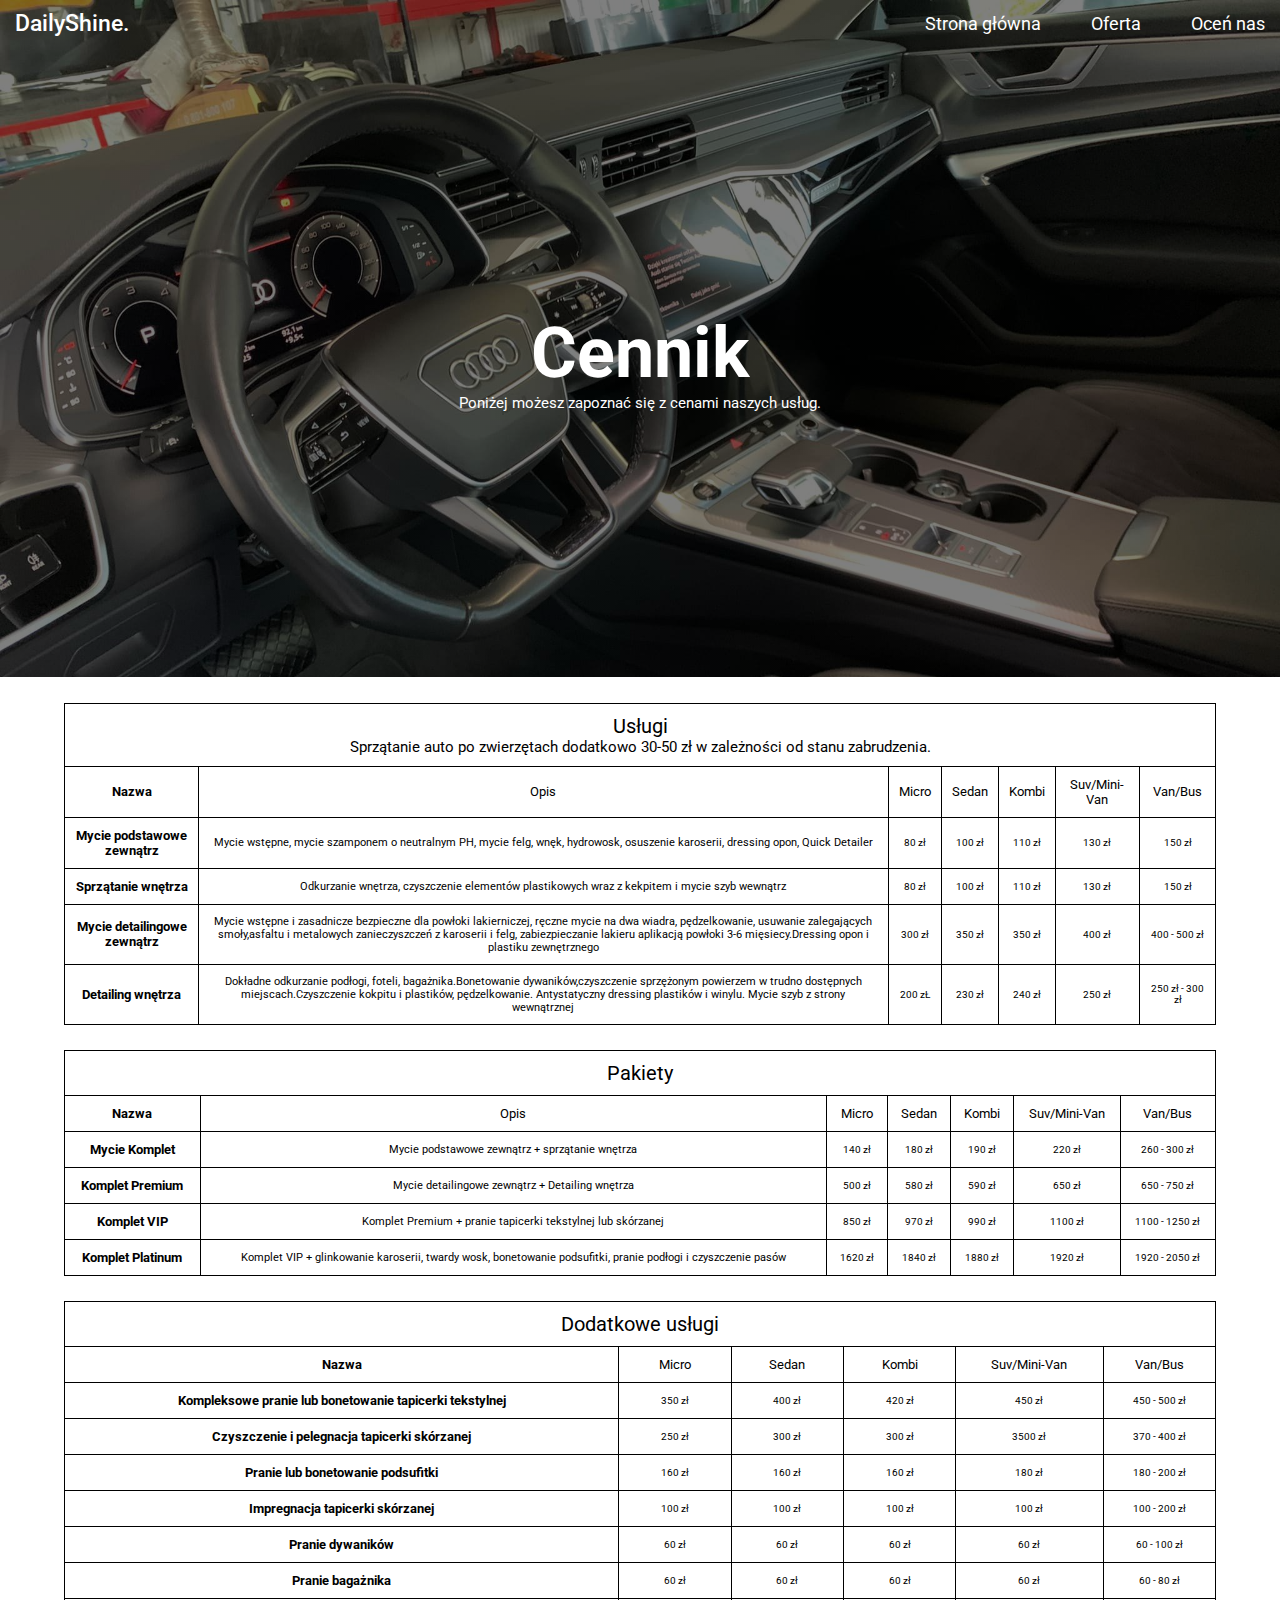
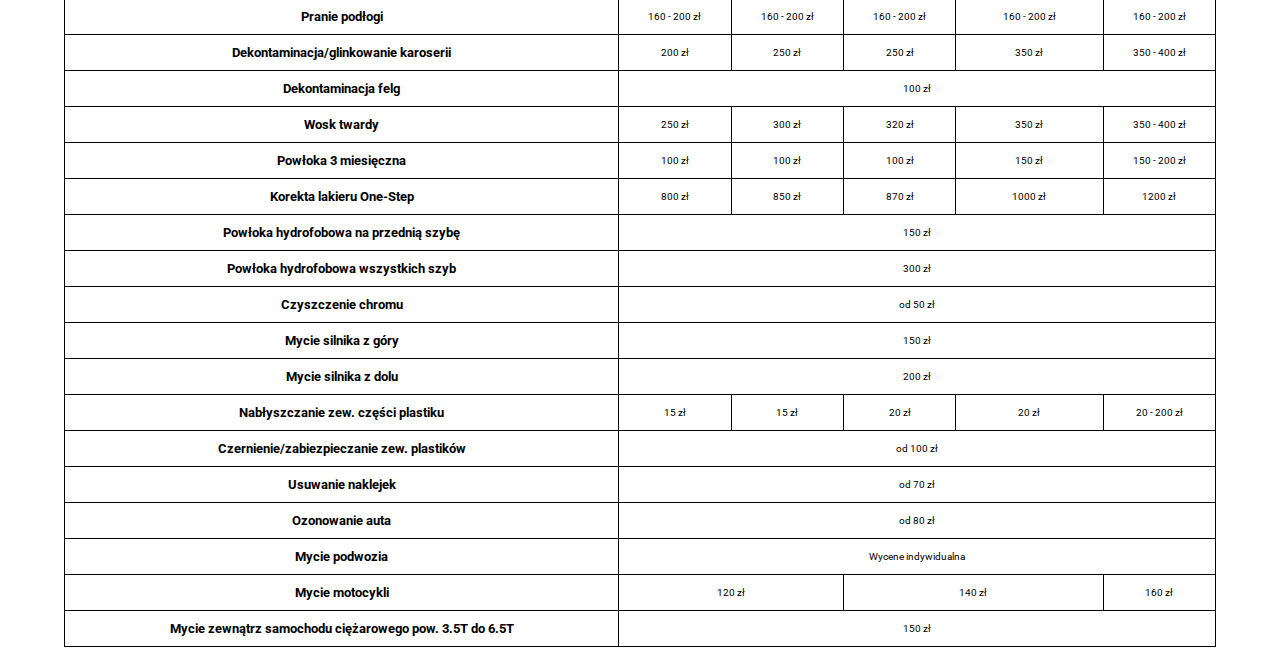
==== Prices.html @ 26404e6e "Add files via upload" ====
<!DOCTYPE html>
<html lang="pl">
<head>
    <meta charset="UTF-8">
    <meta name="viewport" content="width=device-width, initial-scale=1.0">
    <link rel="shortcut icon" href="./Images/logo.png" type="image/x-icon">
    <link rel="stylesheet" href="./Prices.css">
    <title>Cennik - DailyShine</title>
</head>
<body>
    <div class="image">
        <header class="header">
            <nav class="navbar">
                <a href="#" class="nav-logo">DailyShine.</a>
                <ul class="nav-menu">
                    <li class="nav-item">
                        <a href="./index.html" class="nav-link">Strona główna</a>
                    </li>
                    <li class="nav-item">
                        <a href="./Services.html" class="nav-link">Oferta</a>
                    </li>
                    <li class="nav-item">
                        <a href="https://g.page/r/CUC7AxOVORLNEB0/review" class="nav-link">Oceń nas</a>
                    </li>
                </ul>
                <div class="hamburger">
                    <span class="bar"></span>
                    <span class="bar"></span>
                    <span class="bar"></span>
                </div>
            </nav>
        </header>
        <section class="sectionOne">
            <div>
                <h1>Cennik</h1>
                <p style="text-align: center;">Poniżej możesz zapoznać się z cenami naszych usług.</p>
            </div>
        </section>
    </div>
    <section class="sectionTwo">
        <div class="table-container" style="padding-bottom: 25px;">
            <table>
                <tr>
                    <td class="large" colspan="7">Usługi<p style="font-size: 15px; text-align: center;">Sprzątanie auto po zwierzętach dodatkowo 30-50 zł w zależności od stanu zabrudzenia.</p></td>
                    
                </tr>
                <tr>
                    <td><span style="font-size: 13px; font-weight: 700;">Nazwa</span></td>
                    <td><span style="font-size: 13px">Opis</span></td>
                    <td><span style="font-size: 13px">Micro</span></td>
                    <td><span style="font-size: 13px">Sedan</span></td>
                    <td><span style="font-size: 13px">Kombi</span></td>
                    <td><span style="font-size: 13px">Suv/Mini-Van</span></td>
                    <td><span style="font-size: 13px">Van/Bus</span></td>
                </tr>
                <tr>
                    <td><span style="font-size: 13px;font-weight: 700;">Mycie podstawowe zewnątrz</span></td>
                    <td style="font-size: 11px;">Mycie wstępne, mycie szamponem o neutralnym PH, mycie felg, wnęk, hydrowosk, osuszenie karoserii, dressing opon, Quick Detailer</td>
                    <td>80 zł</td>
                    <td>100 zł</td>
                    <td>110 zł</td>
                    <td>130 zł</td>
                    <td>150 zł</td>
                </tr>
                <tr>
                    <td><span style="font-size: 13px;font-weight: 700;">Sprzątanie wnętrza</span></td>
                    <td style="font-size: 11px;">Odkurzanie wnętrza, czyszczenie elementów plastikowych wraz z kekpitem i mycie szyb wewnątrz</td>
                    <td>80 zł</td>
                    <td>100 zł</td>
                    <td>110 zł</td>
                    <td>130 zł</td>
                    <td>150 zł</td>
                </tr>
                <tr>
                    <td><span style="font-size: 13px;font-weight: 700;">Mycie detailingowe zewnątrz</span></td>
                    <td style="font-size: 11px;">Mycie wstępne i zasadnicze bezpieczne dla powłoki lakierniczej, ręczne mycie na dwa wiadra, pędzelkowanie, usuwanie zalegających smoły,asfaltu i metalowych zanieczyszczeń z  karoserii i felg, zabiezpieczanie lakieru aplikacją powłoki 3-6 mięsiecy.Dressing opon i plastiku zewnętrznego</td>
                    <td>300 zł</td>
                    <td>350 zł</td>
                    <td>350 zł</td>
                    <td>400 zł</td>
                    <td>400 - 500 zł</td>
                </tr>
                <tr>
                    <td><span style="font-size: 13px;font-weight: 700;">Detailing wnętrza</span></td>
                    <td style="font-size: 11px;">
                        Dokładne odkurzanie podłogi, foteli, bagażnika.Bonetowanie dywaników,czyszczenie sprzężonym powierzem w trudno dostępnych miejscach.Czyszczenie kokpitu i plastików, 
                        pędzelkowanie. Antystatyczny dressing plastików i winylu. Mycie szyb z strony wewnątrznej 
                    </td>
                    <td>200 zŁ</td>
                    <td>230 zł</td>
                    <td>240 zł</td>
                    <td>250 zł</td>
                    <td>250 zł - 300 zł</td>
                </tr>
            </table>
        </div>
        <div class="table-container" style="padding-bottom: 25px;">
            <table>
                <tr>
                    <td class="large" colspan="7">Pakiety</td>
                </tr>
                <tr>
                    <td><span style="font-size: 13px;font-weight: 700;">Nazwa</span></td>
                    <td><span style="font-size: 13px">Opis</span></td>
                    <td><span style="font-size: 13px">Micro</span></td>
                    <td><span style="font-size: 13px">Sedan</span></td>
                    <td><span style="font-size: 13px">Kombi</span></td>
                    <td><span style="font-size: 13px">Suv/Mini-Van</span></td>
                    <td><span style="font-size: 13px">Van/Bus</span></td>
                </tr>
                <tr>
                    <td <span style="font-size: 13px;font-weight: 700;">Mycie Komplet</span></td>
                    <td style="font-size: 11px;">Mycie podstawowe zewnątrz + sprzątanie wnętrza</td>
                    <td>140 zł</td>
                    <td>180 zł</td>
                    <td>190 zł</td>
                    <td>220 zł</td>
                    <td>260 - 300 zł</td>
                </tr>
                <tr>
                    <td><span style="font-size: 13px;font-weight: 700;">Komplet Premium</span></td>
                    <td style="font-size: 11px;">Mycie detailingowe zewnątrz + Detailing wnętrza</td>
                    <td>500 zł</td>
                    <td>580 zł</td>
                    <td>590 zł</td>
                    <td>650 zł</td>
                    <td>650 - 750 zł</td>
                </tr>
                <tr>
                    <td><span style="font-size: 13px;font-weight: 700;">Komplet VIP</span></td>
                    <td style="font-size: 11px;">Komplet Premium + pranie tapicerki tekstylnej lub skórzanej</td>
                    <td>850 zł</td>
                    <td>970 zł</td>
                    <td>990 zł</td>
                    <td>1100 zł</td>
                    <td>1100 - 1250 zł</td>
                </tr>
                <tr>
                    <td><span style="font-size: 13px;font-weight: 700;">Komplet Platinum</span></td>
                    <td style="font-size: 11px;">Komplet VIP + glinkowanie karoserii, twardy wosk, bonetowanie podsufitki, pranie podłogi i czyszczenie pasów </td>
                    <td>1620 zł</td>
                    <td>1840 zł</td>
                    <td>1880 zł</td>
                    <td>1920 zł</td>
                    <td>1920 - 2050 zł</td>
                </tr>
            </table>
        </div>
        <div class="table-container" style="padding-bottom: 25px;">
            <table>
                <tr>
                    <td class="large" colspan="6">Dodatkowe usługi</td>
                </tr>
                <tr>
                    <td><span style="font-size: 13px;font-weight: 700;">Nazwa</span></td>
                    <td><span style="font-size: 13px">Micro</span></td>
                    <td><span style="font-size: 13px">Sedan</span></td>
                    <td><span style="font-size: 13px">Kombi</span></td>
                    <td><span style="font-size: 13px">Suv/Mini-Van</span></td>
                    <td><span style="font-size: 13px">Van/Bus</span></td>
                </tr>
                <tr>
                    <td><span style="font-size: 13px;font-weight: 700;">Kompleksowe pranie lub bonetowanie tapicerki tekstylnej</span></td>
                    <td>350 zł</td>
                    <td>400 zł</td>
                    <td>420 zł</td>
                    <td>450 zł</td>
                    <td>450 - 500 zł</td>
                </tr>
                <tr>
                    <td><span style="font-size: 13px;font-weight: 700;">Czyszczenie i pelegnacja tapicerki skórzanej</span></td>
                    <td>250 zł</td>
                    <td>300 zł</td>
                    <td>300 zł</td>
                    <td>3500 zł</td>
                    <td>370 - 400 zł</td>
                </tr>
                <tr>
                    <td><span style="font-size: 13px;font-weight: 700;">Pranie lub bonetowanie podsufitki</span></td>
                    <td>160 zł</td>
                    <td>160 zł</td>
                    <td>160 zł</td>
                    <td>180 zł</td>
                    <td>180 - 200 zł</td>
                </tr>
                <tr>
                    <td><span style="font-size: 13px;font-weight: 700;">Impregnacja tapicerki skórzanej</span></td>
                    <td>100 zł</td>
                    <td>100 zł</td>
                    <td>100 zł</td>
                    <td>100 zł</td>
                    <td>100 - 200 zł</td>
                </tr>
                <tr>
                    <td><span style="font-size: 13px;font-weight: 700;">Pranie dywaników</span></td>
                    <td>60 zł</td>
                    <td>60 zł</td>
                    <td>60 zł</td>
                    <td>60 zł</td>
                    <td>60 - 100 zł</td>
                </tr>
                <tr>
                    <td><span style="font-size: 13px;font-weight: 700;">Pranie bagażnika</span></td>
                    <td>60 zł</td>
                    <td>60 zł</td>
                    <td>60 zł</td>
                    <td>60 zł</td>
                    <td>60 - 80 zł</td>
                </tr>
                <tr>
                    <td><span style="font-size: 13px;font-weight: 700;">Pranie podłogi</span></td>
                    <td>160 - 200 zł</td>
                    <td>160 - 200 zł</td>
                    <td>160 - 200 zł</td>
                    <td>160 - 200 zł</td>
                    <td>160 - 200 zł</td>
                </tr>
                <tr>
                    <td><span style="font-size: 13px;font-weight: 700;">Dekontaminacja/glinkowanie karoserii</span></td>
                    <td>200 zł</td>
                    <td>250 zł</td>
                    <td>250 zł</td>
                    <td>350 zł</td>
                    <td>350 - 400 zł</td>
                </tr>
                <tr>
                    <td><span style="font-size: 13px;font-weight: 700;">Dekontaminacja felg</span></td>
                    <td colspan="5">100 zł</td>
                </tr>
                <tr>
                    <td><span style="font-size: 13px;font-weight: 700;">Wosk twardy</span></td>
                    <td>250 zł</td>
                    <td>300 zł</td>
                    <td>320 zł</td>
                    <td>350 zł</td>
                    <td>350 - 400 zł</td>
                </tr>
                <tr>
                    <td><span style="font-size: 13px;font-weight: 700;">Powłoka 3 miesięczna</span></td>
                    <td>100 zł</td>
                    <td>100 zł</td>
                    <td>100 zł</td>
                    <td>150 zł</td>
                    <td>150 - 200 zł</td>
                </tr>
                <tr>
                    <td><span style="font-size: 13px;font-weight: 700;">Korekta lakieru One-Step</span></td>
                    <td>800 zł</td>
                    <td>850 zł</td>
                    <td>870 zł</td>
                    <td>1000 zł</td>
                    <td>1200 zł</td>
                </tr>
                <tr>
                    <td><span style="font-size: 13px;font-weight: 700;">Powłoka hydrofobowa na przednią szybę</span></td>
                    <td colspan="5">150 zł</td>
                </tr>
                <tr>
                    <td><span style="font-size: 13px;font-weight: 700;">Powłoka hydrofobowa wszystkich szyb</span></td>
                    <td colspan="5">300 zł</td>
                </tr>
                <tr>
                    <td><span style="font-size: 13px;font-weight: 700;">Czyszczenie chromu</span></td>
                    <td colspan="5"> od 50 zł</td>
                </tr>
                <tr>
                    <td><span style="font-size: 13px;font-weight: 700;">Mycie silnika z góry</span></td>
                    <td colspan="5">150 zł</td>
                </tr>
                <tr>
                    <td><span style="font-size: 13px;font-weight: 700;">Mycie silnika z dolu</span></td>
                    <td colspan="5">200 zł</td>
                </tr>
                <tr>
                    <td><span style="font-size: 13px;font-weight: 700;">Nabłyszczanie zew. części plastiku</span></td>
                    <td>15 zł</td>
                    <td>15 zł</td>
                    <td>20 zł</td>
                    <td>20 zł</td>
                    <td>20 - 200 zł</td>
                </tr>
                <tr>
                    <td><span style="font-size: 13px;font-weight: 700;">Czernienie/zabiezpieczanie zew. plastików</span></td>
                    <td colspan="5">od 100 zł</td>
                </tr>
                <tr>
                    <td><span style="font-size: 13px;font-weight: 700;">Usuwanie naklejek</span></td>
                    <td colspan="5">od 70 zł</td>
                </tr>
                <tr>
                    <td><span style="font-size: 13px;font-weight: 700;">Ozonowanie auta</span></td>
                    <td colspan="5">od 80 zł</td>
                </tr>
                <tr>
                    <td><span style="font-size: 13px;font-weight: 700;">Mycie podwozia</span></td>
                    <td colspan="5">Wycene indywidualna</td>
                </tr>
                <tr>
                    <td><span style="font-size: 13px;font-weight: 700;">Mycie motocykli</span></td>
                    <td colspan="2">120 zł</td>
                    <td colspan="2">140 zł</td>
                    <td>160 zł</td>
                </tr>
                <tr>
                    <td><span style="font-size: 13px;font-weight: 700;">Mycie zewnątrz samochodu ciężarowego pow. 3.5T do 6.5T</span></td>
                    <td colspan="5">150 zł</td>
                </tr>
            </table>
        </div>
    </section>
    <!-- JavaScript -->
    <script src="./Prices.js"></script>
</body>
</html>
---- Prices.css ----
@import url('https://fonts.googleapis.com/css2?family=Roboto:ital,wght@0,500;1,400&display=swap');

* {
    margin: 0;
    padding: 0;
    box-sizing: border-box;
}

html {
    font-size: 62.5%;
    font-family: 'Roboto', sans-serif;
}
@media only screen and (max-width: 750px) {
    li {
        list-style: none;
    }
    
    a {
        text-decoration: none;
    }
    
    .header{
        border-bottom: 1px solid #E2E8F0;
    }
    
    .navbar {
        display: flex;
        justify-content: space-between;
        align-items: center;
        padding: 1rem 1.5rem;
    }
    .hamburger {
        display: none;
    }
    
    .bar {
        display: block;
        width: 25px;
        height: 3px;
        margin: 5px auto;
        -webkit-transition: all 0.3s ease-in-out;
        transition: all 0.3s ease-in-out;
        background-color: #101010;
    }
    
    .nav-menu {
        display: flex;
        justify-content: space-between;
        align-items: center;
    }
    
    .nav-item {
        margin-left: 5rem;
    }
    
    .nav-link{
        font-size: 1.6rem;
        font-weight: 400;
        color: #101010;
    }
    
    .nav-logo {
        font-size: 2.1rem;
        font-weight: 500;
        color: #101010;
    }
    .nav-menu {
        position: fixed;
        left: -100%;
        top: 5rem;
        flex-direction: column;
        background-color: #fff;
        width: 100%;
        text-align: center;
        transition: 0.3s;
        box-shadow:
            0 10px 27px rgba(0, 0, 0, 0.05);
    }

    .nav-menu.active {
        left: 0;
    }

    .nav-item {
        margin: 2.5rem 0;
    }

    .hamburger {
        display: block;
        cursor: pointer;
    }

    .hamburger.active .bar:nth-child(2) {
        opacity: 0;
    }

    .hamburger.active .bar:nth-child(1) {
        -webkit-transform: translateY(8px) rotate(45deg);
        transform: translateY(8px) rotate(45deg);
    }

    .hamburger.active .bar:nth-child(3) {
        -webkit-transform: translateY(-8px) rotate(-45deg);
        transform: translateY(-8px) rotate(-45deg);
    }
    .sectionOne{
        display: flex;
        flex-direction: column;
        height: 60vh;
        justify-content: center;
        align-items: center;
        text-align: center;
        background-image: linear-gradient(rgba(0, 0, 0, 0.5), rgba(0, 0, 0, 0.5)), url(440047561_122100947876292803_6638669575596319717_n.jpg);
        background-size: cover;
        background-repeat: no-repeat;
    }
    .sectionOne h1{
        font-size: 50px;
        color: white
    }
    .sectionOne p{
        font-size: 12px;
        color: white;
    }
}
@media screen and (min-width: 751px) {
    li {
        list-style: none;
    }
    
    a {
        text-decoration: none;
    }

    .navbar {
        display: flex;
        justify-content: space-between;
        align-items: center;
        padding: 1rem 1.5rem;
    }
    
    .hamburger {
        display: none;
    }
    
    .bar {
        display: block;
        width: 25px;
        height: 3px;
        margin: 5px auto;
        -webkit-transition: all 0.3s ease-in-out;
        transition: all 0.3s ease-in-out;
        background-color: #101010;
    }
    
    .nav-menu {
        display: flex;
        justify-content: space-between;
        align-items: center;
    }
    
    .nav-item {
        margin-left: 5rem;
    }
    
    .nav-link{
        font-size: 1.8rem;
        font-weight: 400;
        color: white;
    }
    
    .nav-logo {
        font-size: 2.3rem;
        font-weight: 500;
        color: white;
    }
    .sectionOne{
        display: flex;
        flex-direction: column;
        justify-content: center;
        align-items: center;
        text-align: center;
        height: 70vh;
        margin-bottom: 2%;
    }
    .image{
        background-image: linear-gradient(rgba(0, 0, 0, 0.5), rgba(0, 0, 0, 0.5)), url(440047561_122100947876292803_6638669575596319717_n.jpg);
        background-size: cover;
        background-repeat: no-repeat;
    }
    .sectionOne h1{
        font-size: 70px;
        color: white;
    }
    .sectionOne p{
        font-size: 15px;
        color: white;
    }
    .sectionTwo{
        display: flex;
        flex-direction: column;
        justify-content: center;
        align-items: center;

    }
}
.table-container {
    width: 90%;
    overflow-x: auto;
    -webkit-overflow-scrolling: touch;
}

table {
    width: 100%;
    border-collapse: collapse;
    min-width: 600px;
    text-align: center;
    border: 1px solid black;
}
th, td {
    padding: 10px;
    border: 1px solid black;
    text-align: center;
}
.large{
    font-size: 20px
}
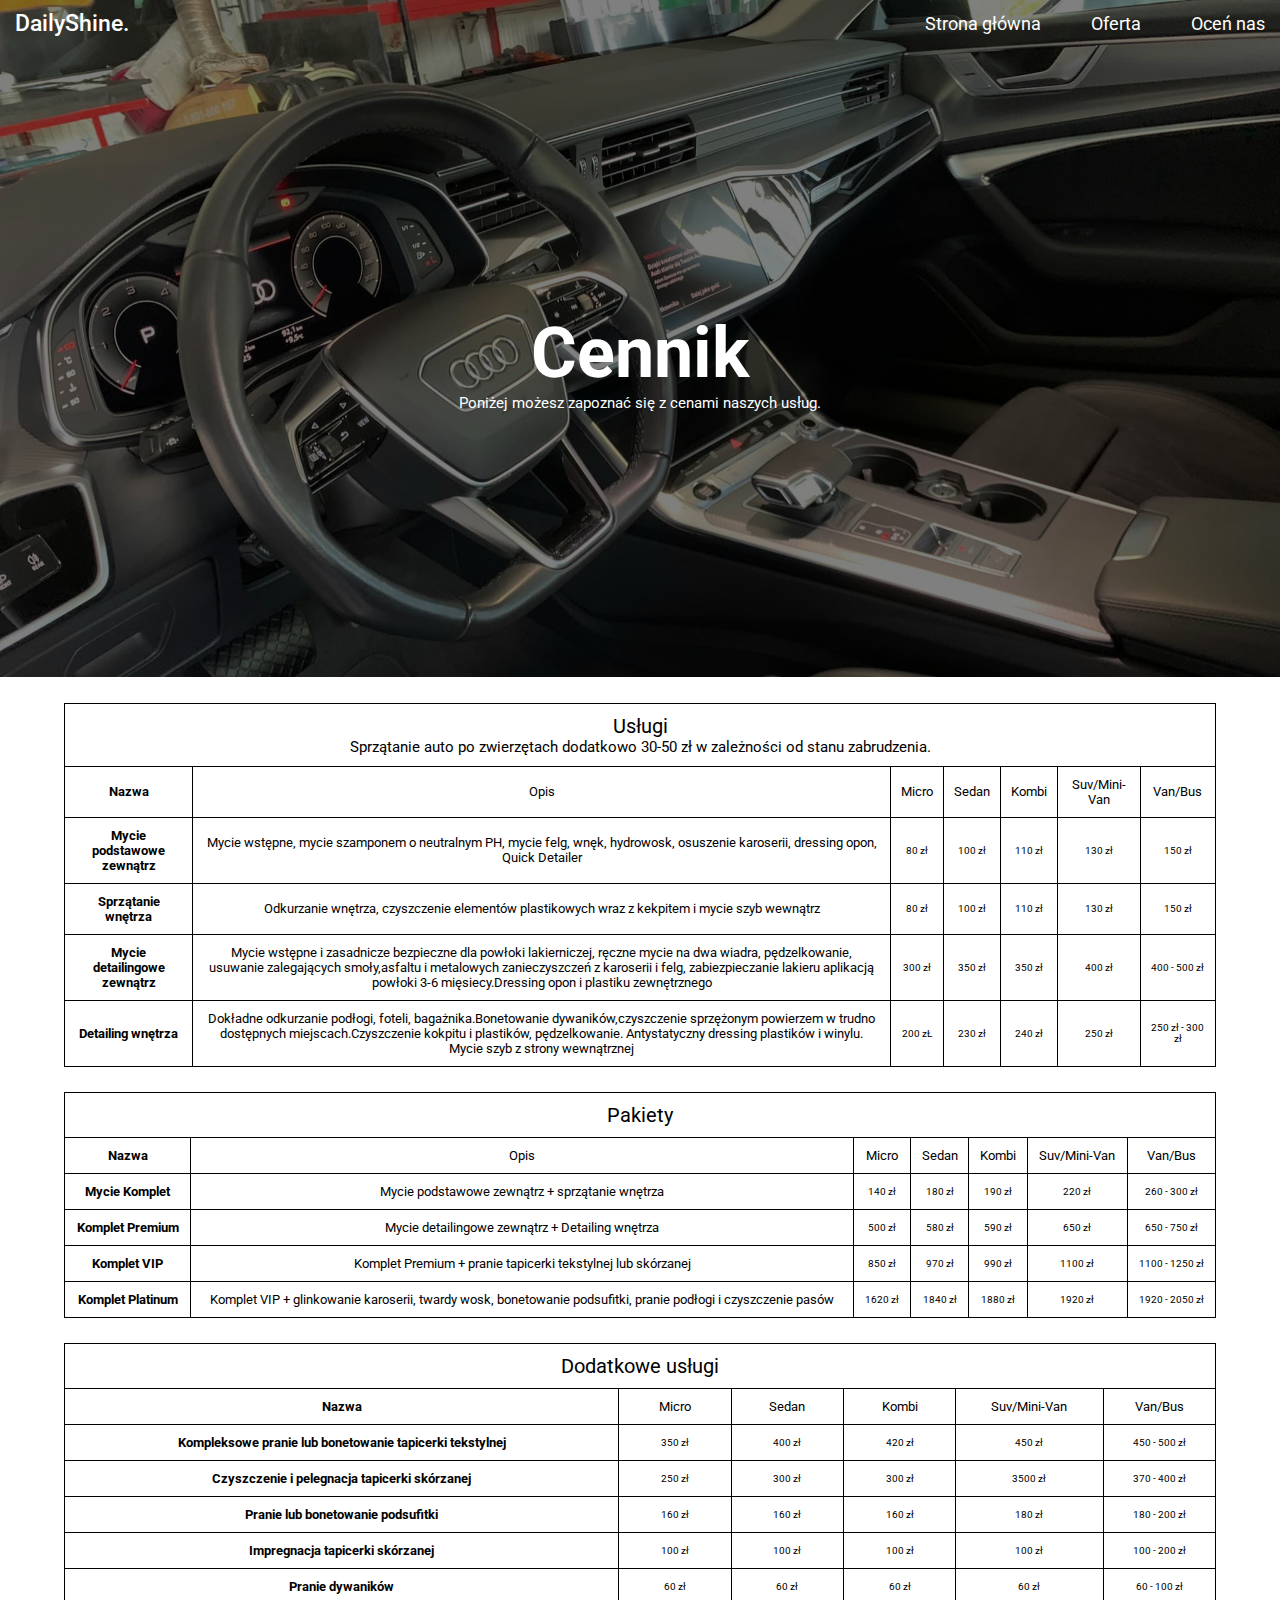
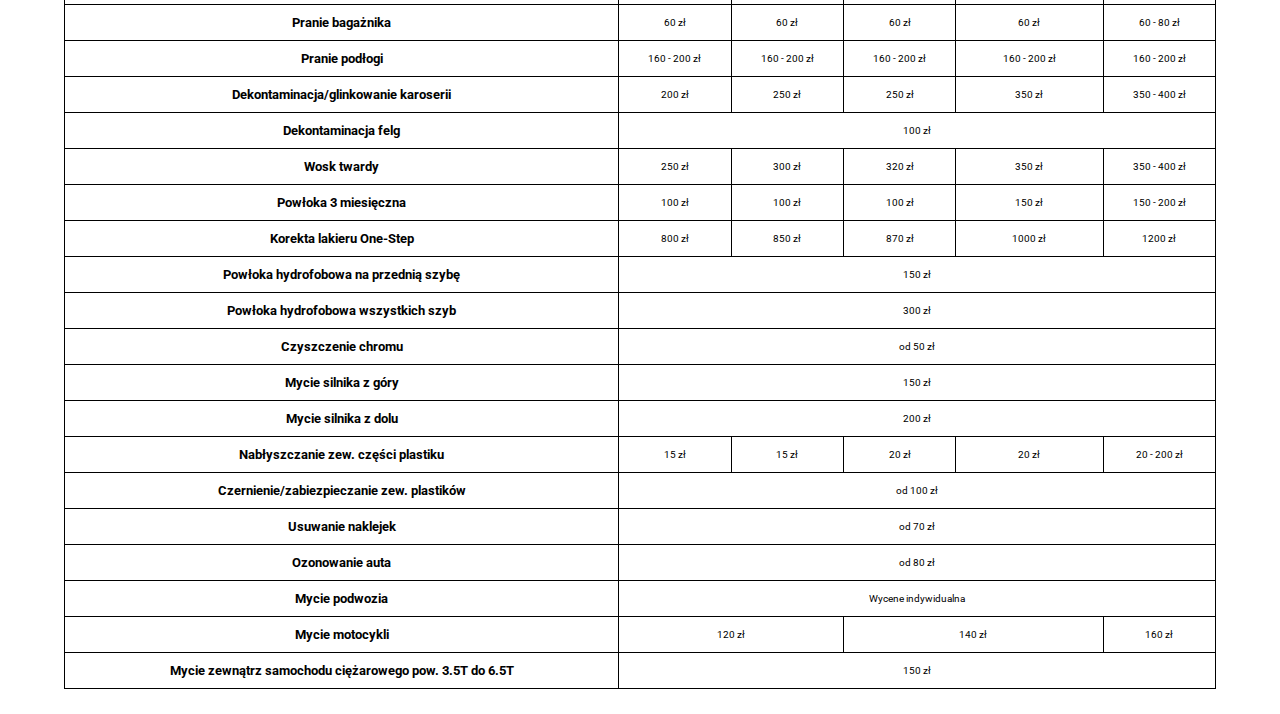
==== commit 6b46bfff: "Update Prices.html" ====
--- a/Prices.html
+++ b/Prices.html
@@ -55,7 +55,7 @@
                 </tr>
                 <tr>
                     <td><span style="font-size: 13px;font-weight: 700;">Mycie podstawowe zewnątrz</span></td>
-                    <td style="font-size: 11px;">Mycie wstępne, mycie szamponem o neutralnym PH, mycie felg, wnęk, hydrowosk, osuszenie karoserii, dressing opon, Quick Detailer</td>
+                    <td style="font-size: 13px;">Mycie wstępne, mycie szamponem o neutralnym PH, mycie felg, wnęk, hydrowosk, osuszenie karoserii, dressing opon, Quick Detailer</td>
                     <td>80 zł</td>
                     <td>100 zł</td>
                     <td>110 zł</td>
@@ -64,7 +64,7 @@
                 </tr>
                 <tr>
                     <td><span style="font-size: 13px;font-weight: 700;">Sprzątanie wnętrza</span></td>
-                    <td style="font-size: 11px;">Odkurzanie wnętrza, czyszczenie elementów plastikowych wraz z kekpitem i mycie szyb wewnątrz</td>
+                    <td style="font-size: 13px;">Odkurzanie wnętrza, czyszczenie elementów plastikowych wraz z kekpitem i mycie szyb wewnątrz</td>
                     <td>80 zł</td>
                     <td>100 zł</td>
                     <td>110 zł</td>
@@ -73,7 +73,7 @@
                 </tr>
                 <tr>
                     <td><span style="font-size: 13px;font-weight: 700;">Mycie detailingowe zewnątrz</span></td>
-                    <td style="font-size: 11px;">Mycie wstępne i zasadnicze bezpieczne dla powłoki lakierniczej, ręczne mycie na dwa wiadra, pędzelkowanie, usuwanie zalegających smoły,asfaltu i metalowych zanieczyszczeń z  karoserii i felg, zabiezpieczanie lakieru aplikacją powłoki 3-6 mięsiecy.Dressing opon i plastiku zewnętrznego</td>
+                    <td style="font-size: 13px;">Mycie wstępne i zasadnicze bezpieczne dla powłoki lakierniczej, ręczne mycie na dwa wiadra, pędzelkowanie, usuwanie zalegających smoły,asfaltu i metalowych zanieczyszczeń z  karoserii i felg, zabiezpieczanie lakieru aplikacją powłoki 3-6 mięsiecy.Dressing opon i plastiku zewnętrznego</td>
                     <td>300 zł</td>
                     <td>350 zł</td>
                     <td>350 zł</td>
@@ -82,7 +82,7 @@
                 </tr>
                 <tr>
                     <td><span style="font-size: 13px;font-weight: 700;">Detailing wnętrza</span></td>
-                    <td style="font-size: 11px;">
+                    <td style="font-size: 13px;">
                         Dokładne odkurzanie podłogi, foteli, bagażnika.Bonetowanie dywaników,czyszczenie sprzężonym powierzem w trudno dostępnych miejscach.Czyszczenie kokpitu i plastików, 
                         pędzelkowanie. Antystatyczny dressing plastików i winylu. Mycie szyb z strony wewnątrznej 
                     </td>
@@ -110,7 +110,7 @@
                 </tr>
                 <tr>
                     <td <span style="font-size: 13px;font-weight: 700;">Mycie Komplet</span></td>
-                    <td style="font-size: 11px;">Mycie podstawowe zewnątrz + sprzątanie wnętrza</td>
+                    <td style="font-size: 13px;">Mycie podstawowe zewnątrz + sprzątanie wnętrza</td>
                     <td>140 zł</td>
                     <td>180 zł</td>
                     <td>190 zł</td>
@@ -119,7 +119,7 @@
                 </tr>
                 <tr>
                     <td><span style="font-size: 13px;font-weight: 700;">Komplet Premium</span></td>
-                    <td style="font-size: 11px;">Mycie detailingowe zewnątrz + Detailing wnętrza</td>
+                    <td style="font-size: 13px;">Mycie detailingowe zewnątrz + Detailing wnętrza</td>
                     <td>500 zł</td>
                     <td>580 zł</td>
                     <td>590 zł</td>
@@ -128,7 +128,7 @@
                 </tr>
                 <tr>
                     <td><span style="font-size: 13px;font-weight: 700;">Komplet VIP</span></td>
-                    <td style="font-size: 11px;">Komplet Premium + pranie tapicerki tekstylnej lub skórzanej</td>
+                    <td style="font-size: 13px;">Komplet Premium + pranie tapicerki tekstylnej lub skórzanej</td>
                     <td>850 zł</td>
                     <td>970 zł</td>
                     <td>990 zł</td>
@@ -137,7 +137,7 @@
                 </tr>
                 <tr>
                     <td><span style="font-size: 13px;font-weight: 700;">Komplet Platinum</span></td>
-                    <td style="font-size: 11px;">Komplet VIP + glinkowanie karoserii, twardy wosk, bonetowanie podsufitki, pranie podłogi i czyszczenie pasów </td>
+                    <td style="font-size: 13px;">Komplet VIP + glinkowanie karoserii, twardy wosk, bonetowanie podsufitki, pranie podłogi i czyszczenie pasów </td>
                     <td>1620 zł</td>
                     <td>1840 zł</td>
                     <td>1880 zł</td>
@@ -311,4 +311,4 @@
     <!-- JavaScript -->
     <script src="./Prices.js"></script>
 </body>
-</html>+</html>
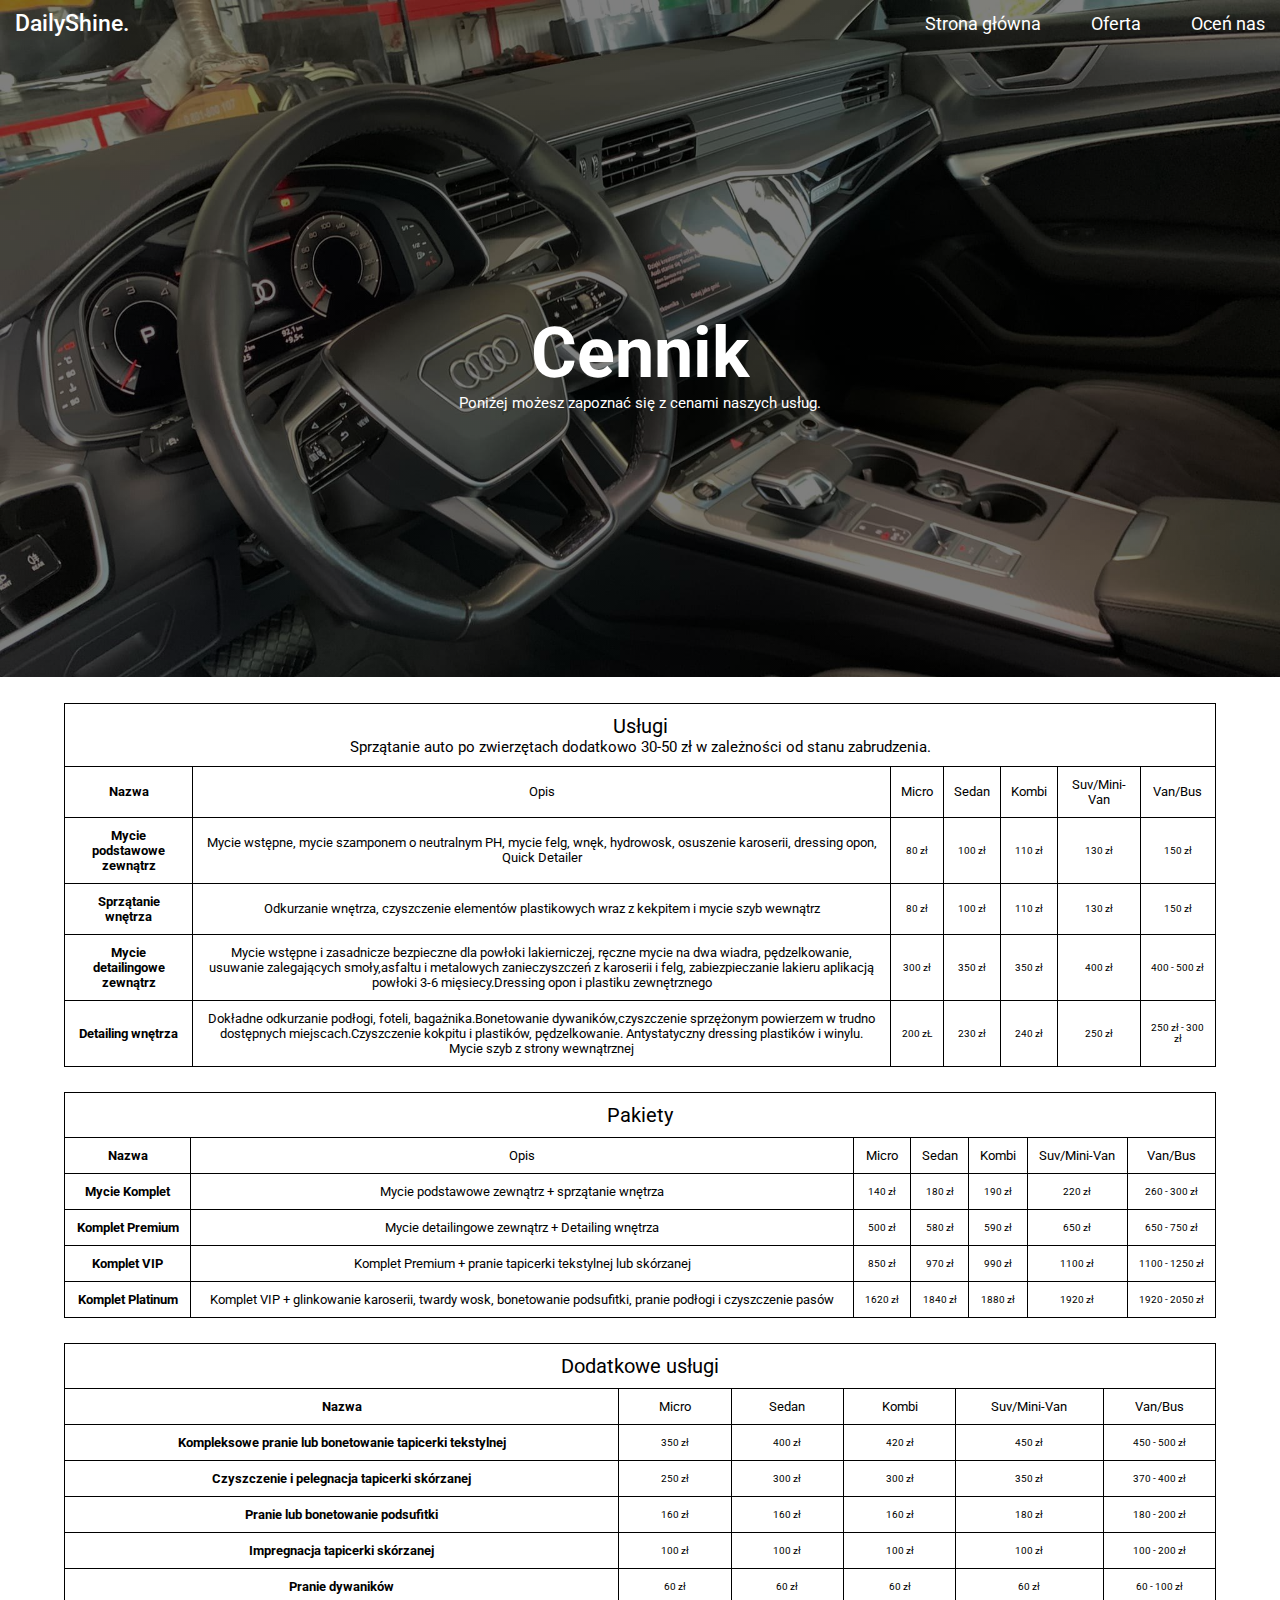
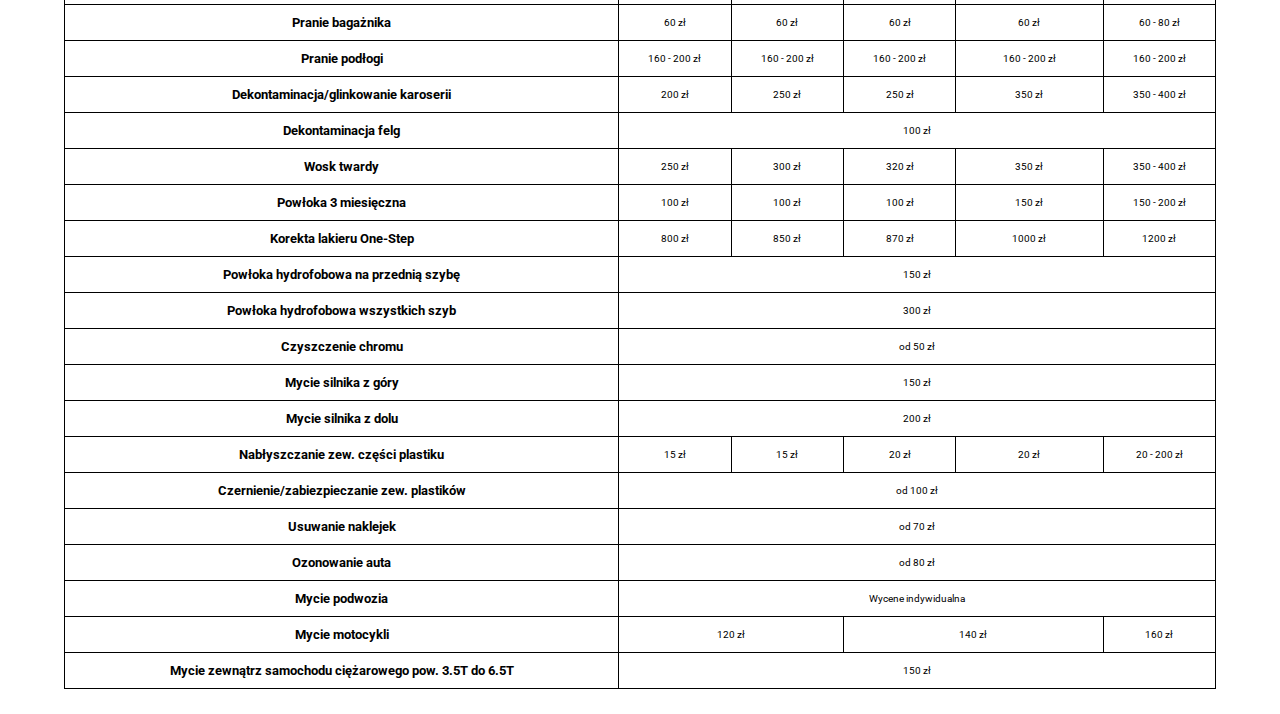
==== commit 3d529081: "Update Prices.html" ====
--- a/Prices.html
+++ b/Prices.html
@@ -172,7 +172,7 @@
                     <td>250 zł</td>
                     <td>300 zł</td>
                     <td>300 zł</td>
-                    <td>3500 zł</td>
+                    <td>350 zł</td>
                     <td>370 - 400 zł</td>
                 </tr>
                 <tr>
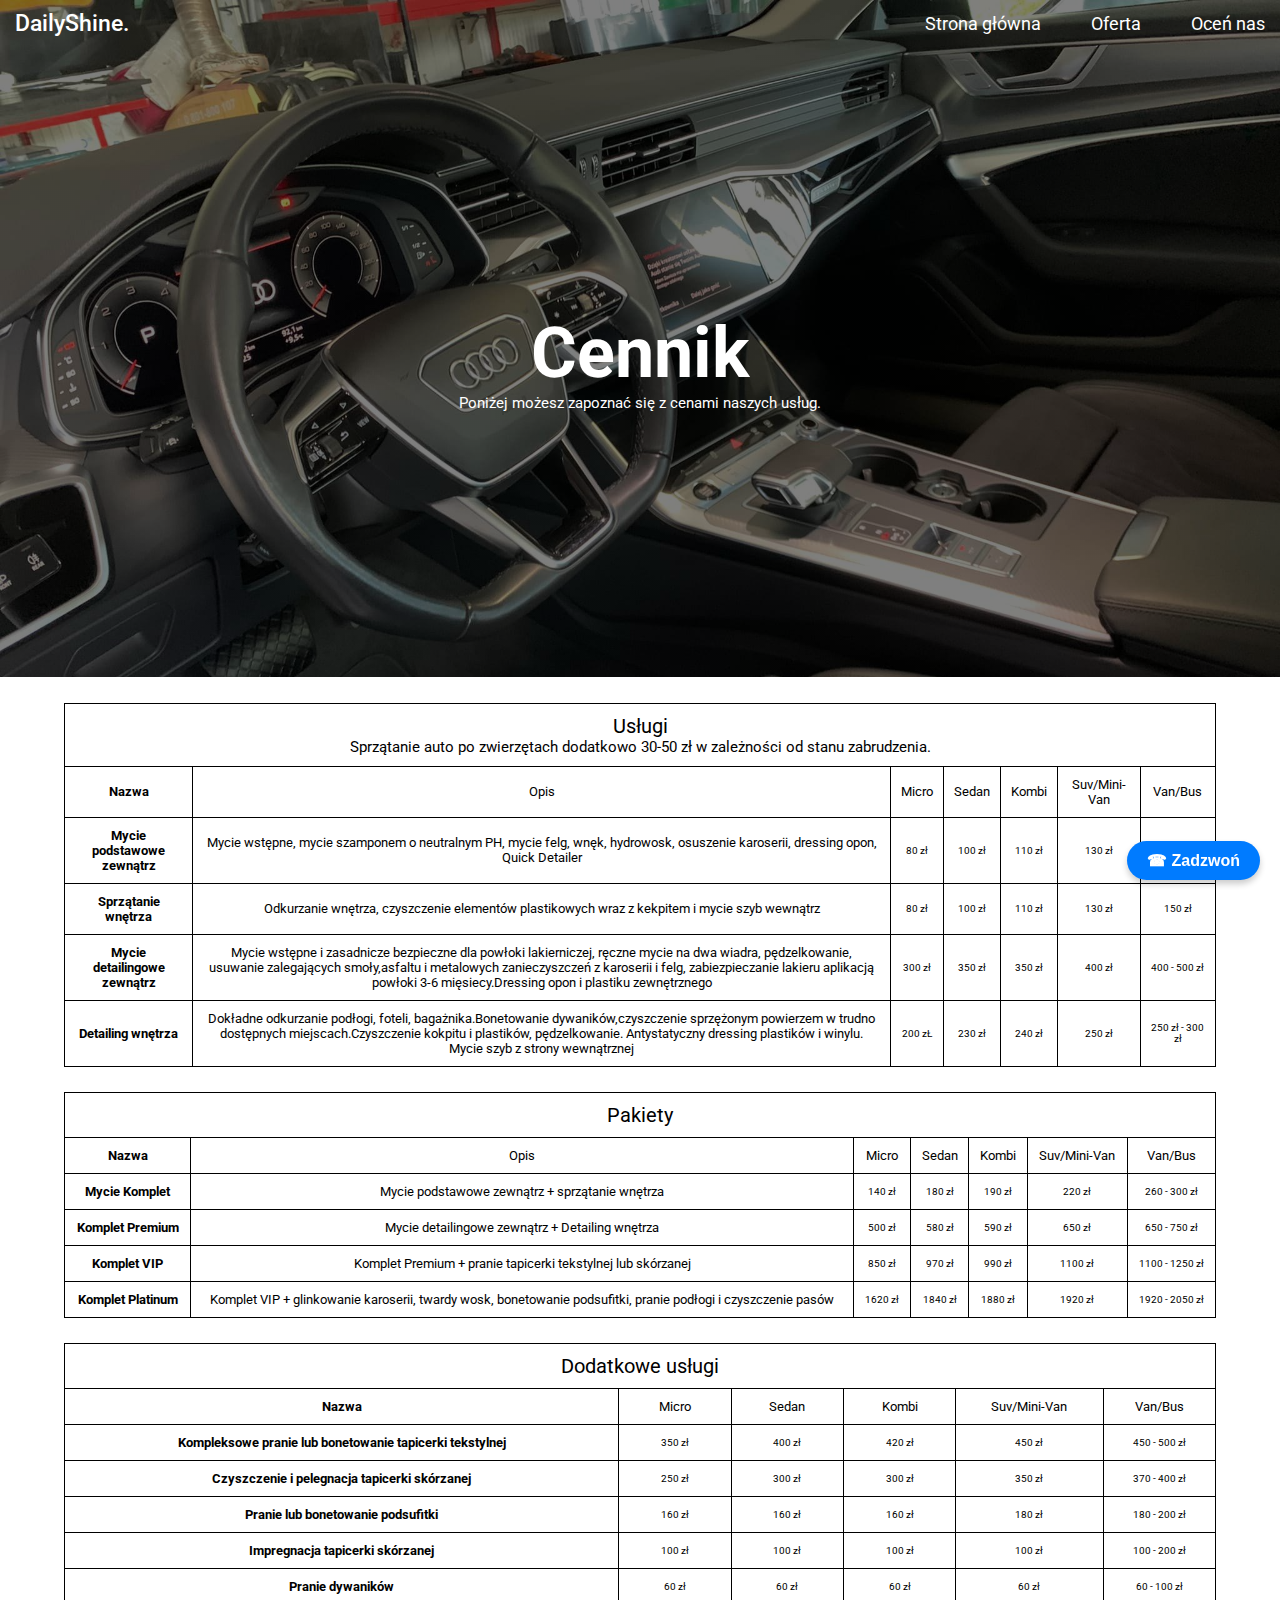
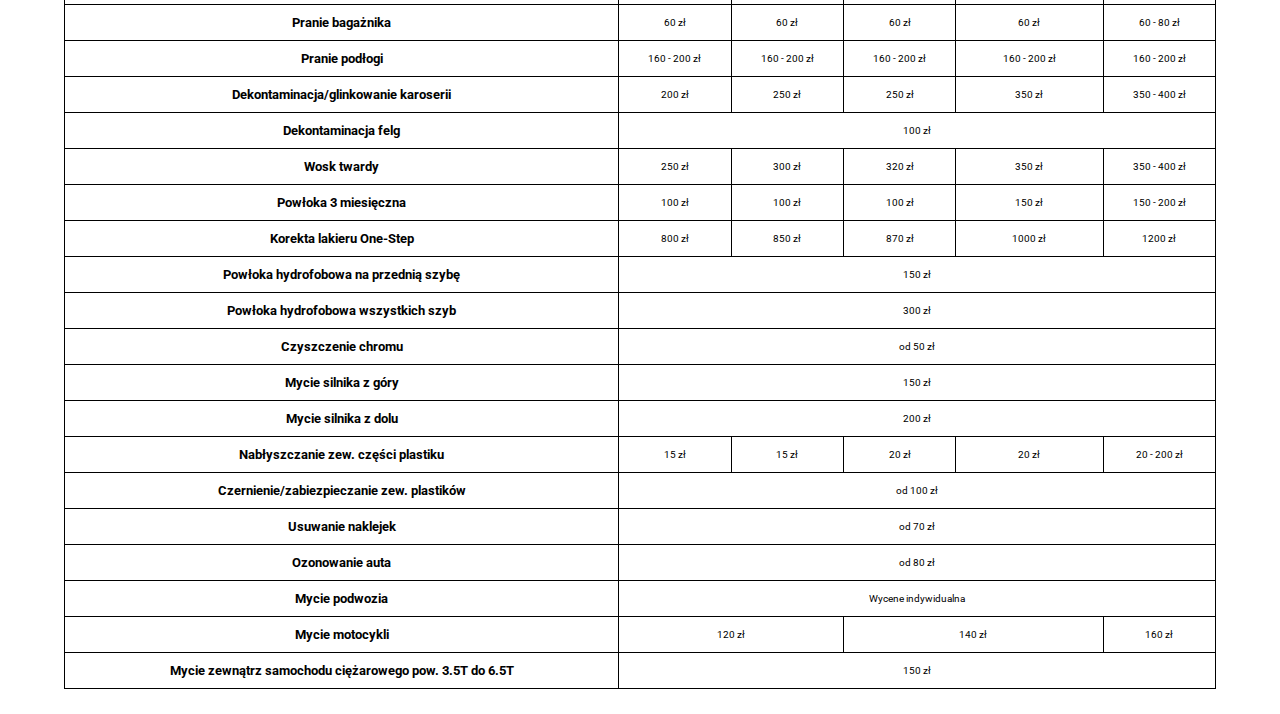
==== commit 210656ac: "Add files via upload" ====
--- a/Prices.html
+++ b/Prices.html
@@ -8,6 +8,11 @@
     <title>Cennik - DailyShine</title>
 </head>
 <body>
+    <div id="phone-widget">
+        <a href="tel:+123456789" id="phone-link">
+            ☎ Zadzwoń
+        </a>
+    </div>
     <div class="image">
         <header class="header">
             <nav class="navbar">
--- a/Prices.css
+++ b/Prices.css
@@ -33,7 +33,7 @@
     .hamburger {
         display: none;
     }
-    
+
     .bar {
         display: block;
         width: 25px;
@@ -226,3 +226,29 @@
 .large{
     font-size: 20px
 }
+#phone-widget {
+    position: fixed;
+    bottom: 20px;
+    right: 20px;
+    background-color: #007bff;
+    color: white;
+    padding: 10px 20px;
+    border-radius: 25px;
+    box-shadow: 0 4px 6px rgba(0, 0, 0, 0.2);
+    cursor: pointer;
+    font-family: Arial, sans-serif;
+    font-size: 16px;
+    z-index: 1000;
+    transition: transform 0.3s ease, box-shadow 0.3s ease;
+}
+
+#phone-widget:hover {
+    transform: scale(1.1);
+    box-shadow: 0 6px 8px rgba(0, 0, 0, 0.3);
+}
+
+#phone-link {
+    text-decoration: none;
+    color: white;
+    font-weight: bold;
+}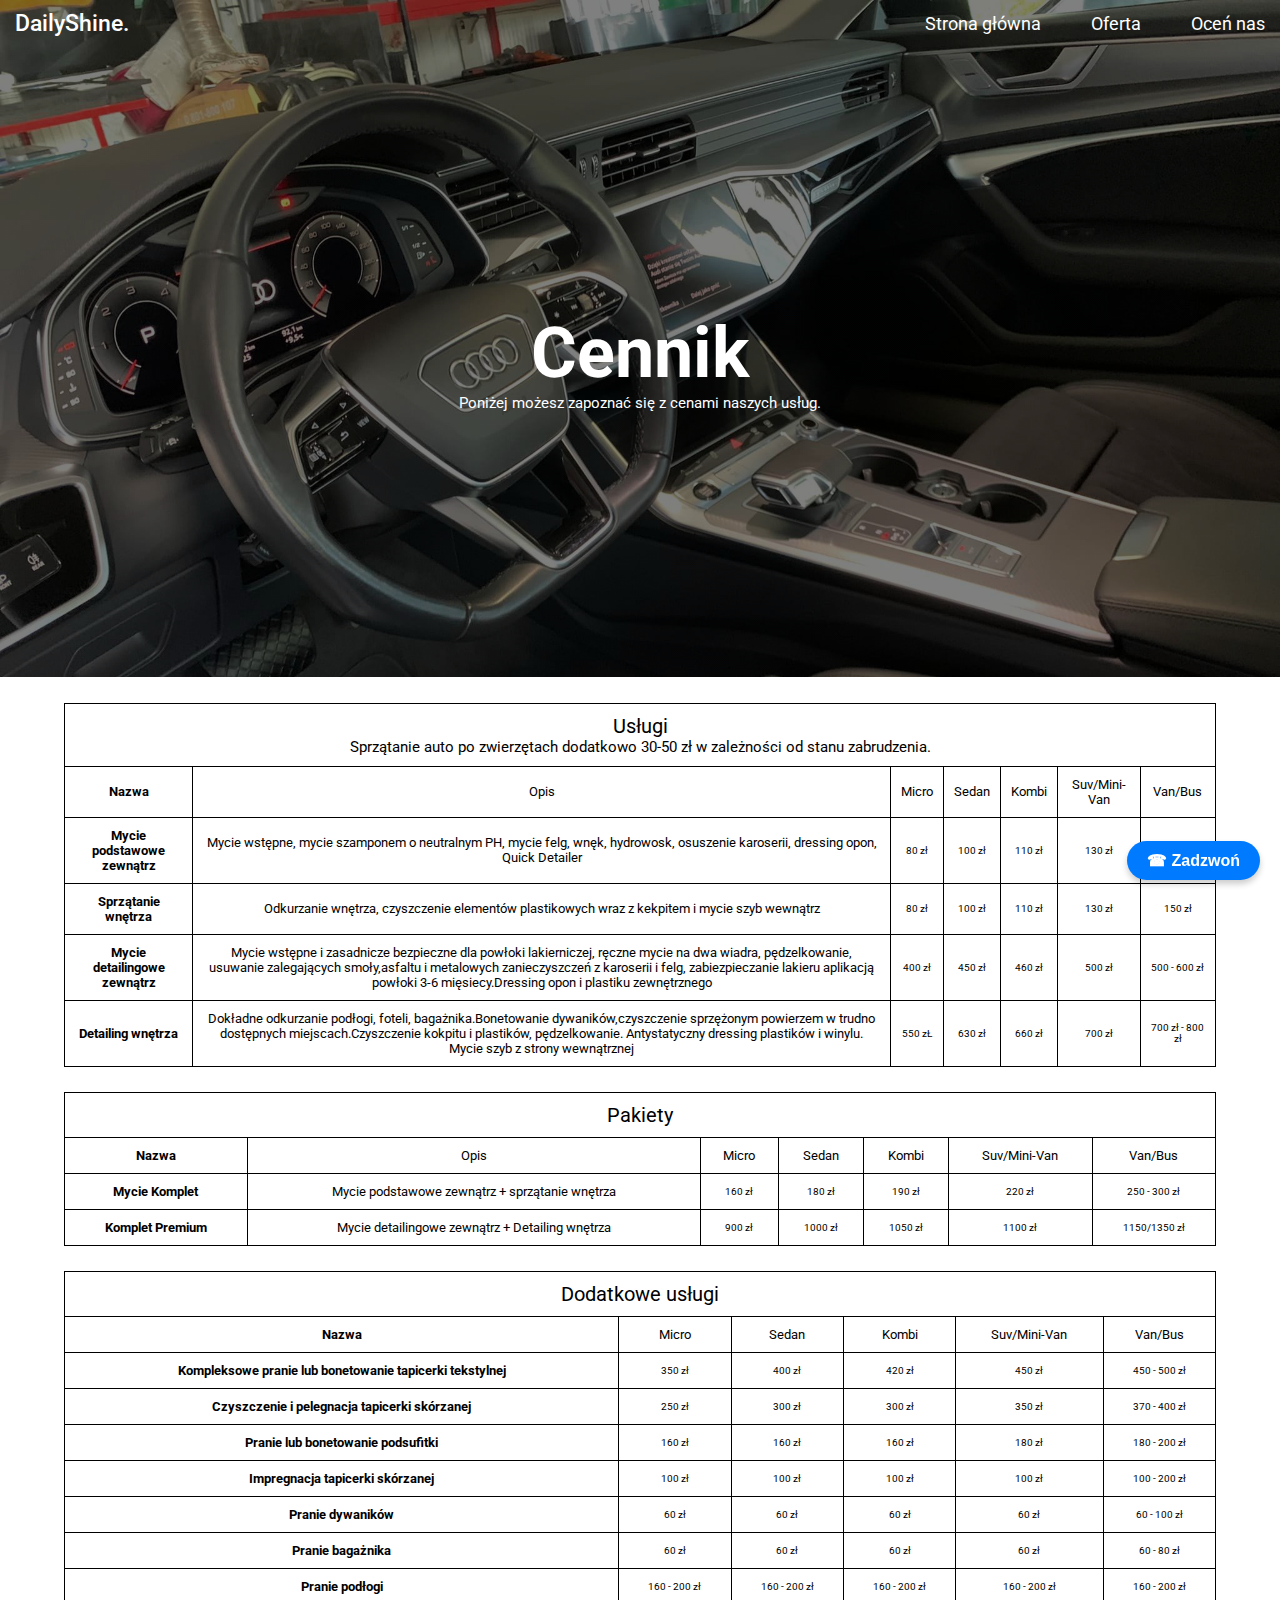
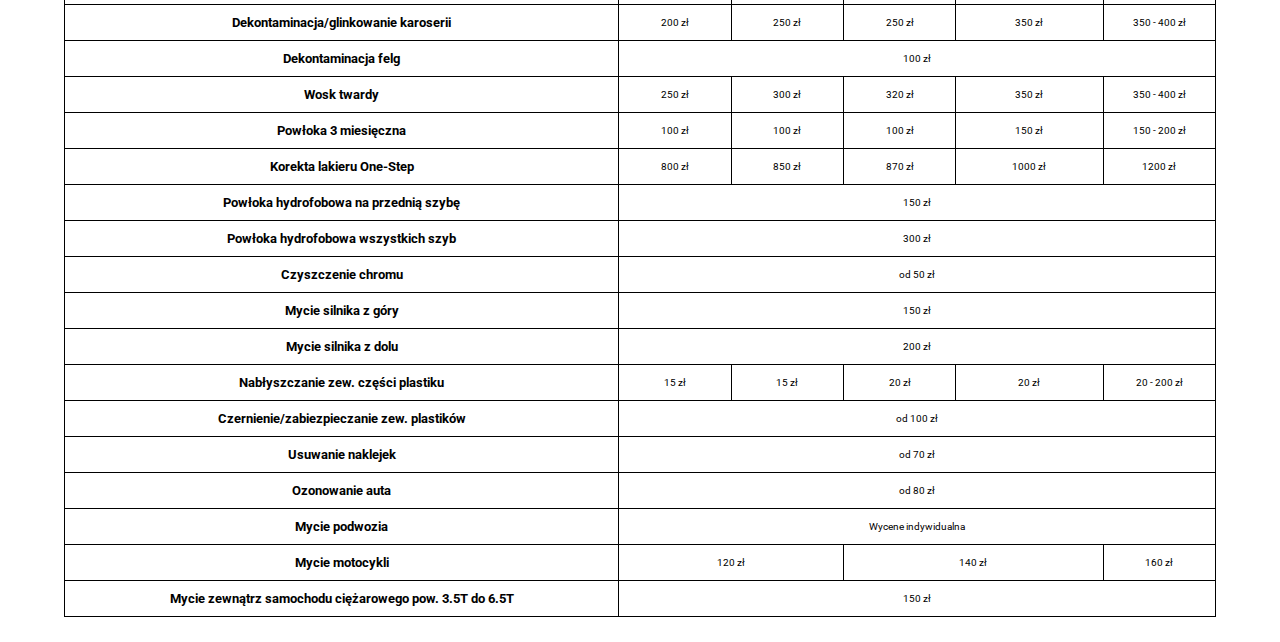
==== commit e6d77d10: "Update Prices.html" ====
--- a/Prices.html
+++ b/Prices.html
@@ -9,7 +9,7 @@
 </head>
 <body>
     <div id="phone-widget">
-        <a href="tel:+123456789" id="phone-link">
+        <a href="tel:+48 794 566 787" id="phone-link">
             ☎ Zadzwoń
         </a>
     </div>
@@ -79,11 +79,11 @@
                 <tr>
                     <td><span style="font-size: 13px;font-weight: 700;">Mycie detailingowe zewnątrz</span></td>
                     <td style="font-size: 13px;">Mycie wstępne i zasadnicze bezpieczne dla powłoki lakierniczej, ręczne mycie na dwa wiadra, pędzelkowanie, usuwanie zalegających smoły,asfaltu i metalowych zanieczyszczeń z  karoserii i felg, zabiezpieczanie lakieru aplikacją powłoki 3-6 mięsiecy.Dressing opon i plastiku zewnętrznego</td>
-                    <td>300 zł</td>
-                    <td>350 zł</td>
-                    <td>350 zł</td>
                     <td>400 zł</td>
-                    <td>400 - 500 zł</td>
+                    <td>450 zł</td>
+                    <td>460 zł</td>
+                    <td>500 zł</td>
+                    <td>500 - 600 zł</td>
                 </tr>
                 <tr>
                     <td><span style="font-size: 13px;font-weight: 700;">Detailing wnętrza</span></td>
@@ -91,11 +91,11 @@
                         Dokładne odkurzanie podłogi, foteli, bagażnika.Bonetowanie dywaników,czyszczenie sprzężonym powierzem w trudno dostępnych miejscach.Czyszczenie kokpitu i plastików, 
                         pędzelkowanie. Antystatyczny dressing plastików i winylu. Mycie szyb z strony wewnątrznej 
                     </td>
-                    <td>200 zŁ</td>
-                    <td>230 zł</td>
-                    <td>240 zł</td>
-                    <td>250 zł</td>
-                    <td>250 zł - 300 zł</td>
+                    <td>550 zŁ</td>
+                    <td>630 zł</td>
+                    <td>660 zł</td>
+                    <td>700 zł</td>
+                    <td>700 zł - 800 zł</td>
                 </tr>
             </table>
         </div>
@@ -116,38 +116,20 @@
                 <tr>
                     <td <span style="font-size: 13px;font-weight: 700;">Mycie Komplet</span></td>
                     <td style="font-size: 13px;">Mycie podstawowe zewnątrz + sprzątanie wnętrza</td>
-                    <td>140 zł</td>
+                    <td>160 zł</td>
                     <td>180 zł</td>
                     <td>190 zł</td>
                     <td>220 zł</td>
-                    <td>260 - 300 zł</td>
+                    <td>250 - 300 zł</td>
                 </tr>
                 <tr>
                     <td><span style="font-size: 13px;font-weight: 700;">Komplet Premium</span></td>
                     <td style="font-size: 13px;">Mycie detailingowe zewnątrz + Detailing wnętrza</td>
-                    <td>500 zł</td>
-                    <td>580 zł</td>
-                    <td>590 zł</td>
-                    <td>650 zł</td>
-                    <td>650 - 750 zł</td>
-                </tr>
-                <tr>
-                    <td><span style="font-size: 13px;font-weight: 700;">Komplet VIP</span></td>
-                    <td style="font-size: 13px;">Komplet Premium + pranie tapicerki tekstylnej lub skórzanej</td>
-                    <td>850 zł</td>
-                    <td>970 zł</td>
-                    <td>990 zł</td>
+                    <td>900 zł</td>
+                    <td>1000 zł</td>
+                    <td>1050 zł</td>
                     <td>1100 zł</td>
-                    <td>1100 - 1250 zł</td>
-                </tr>
-                <tr>
-                    <td><span style="font-size: 13px;font-weight: 700;">Komplet Platinum</span></td>
-                    <td style="font-size: 13px;">Komplet VIP + glinkowanie karoserii, twardy wosk, bonetowanie podsufitki, pranie podłogi i czyszczenie pasów </td>
-                    <td>1620 zł</td>
-                    <td>1840 zł</td>
-                    <td>1880 zł</td>
-                    <td>1920 zł</td>
-                    <td>1920 - 2050 zł</td>
+                    <td>1150/1350 zł</td>
                 </tr>
             </table>
         </div>
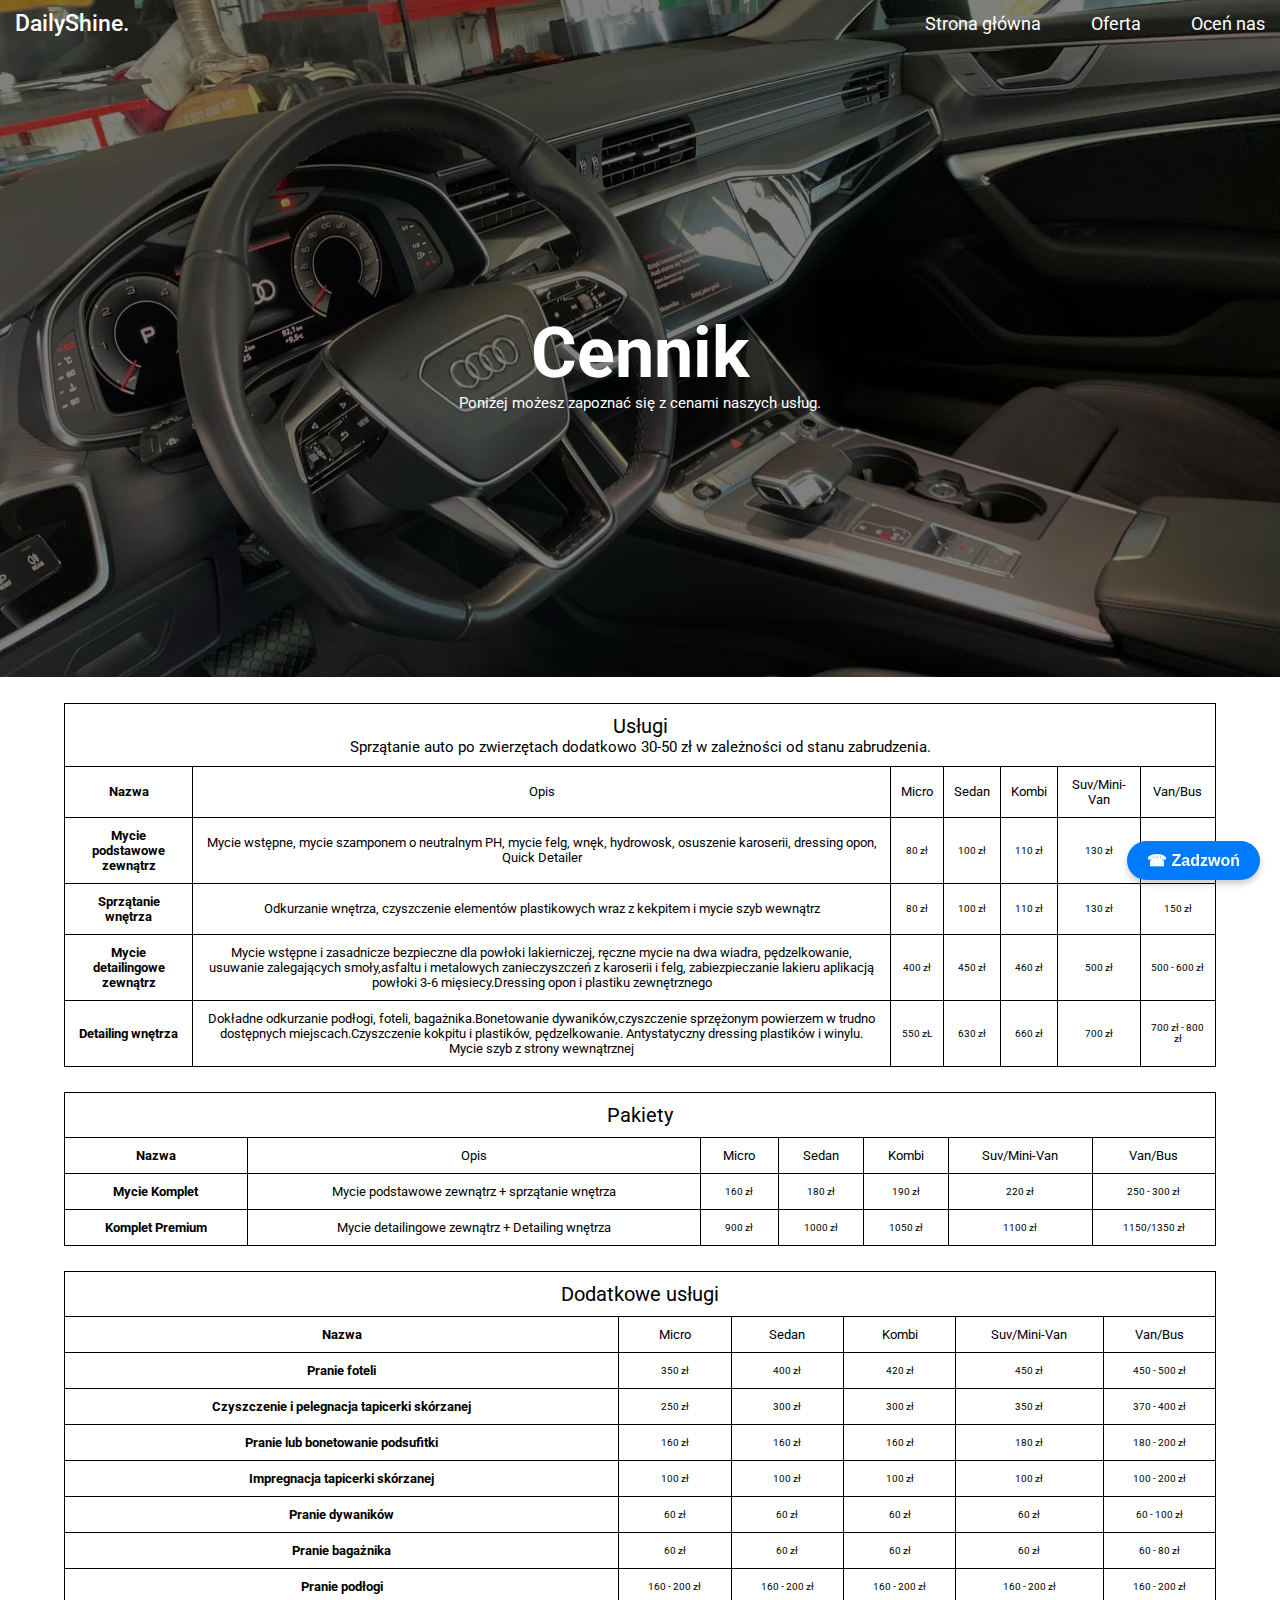
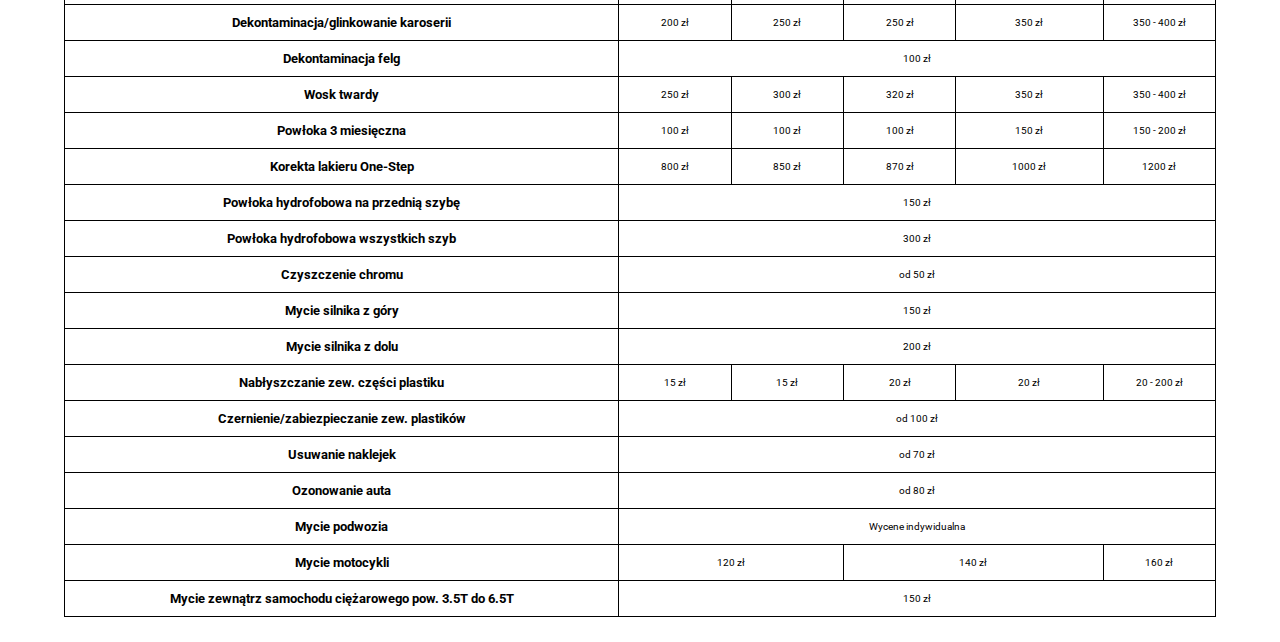
==== commit 9f7187c3: "Update Prices.html" ====
--- a/Prices.html
+++ b/Prices.html
@@ -147,7 +147,7 @@
                     <td><span style="font-size: 13px">Van/Bus</span></td>
                 </tr>
                 <tr>
-                    <td><span style="font-size: 13px;font-weight: 700;">Kompleksowe pranie lub bonetowanie tapicerki tekstylnej</span></td>
+                    <td><span style="font-size: 13px;font-weight: 700;">Pranie foteli</span></td>
                     <td>350 zł</td>
                     <td>400 zł</td>
                     <td>420 zł</td>
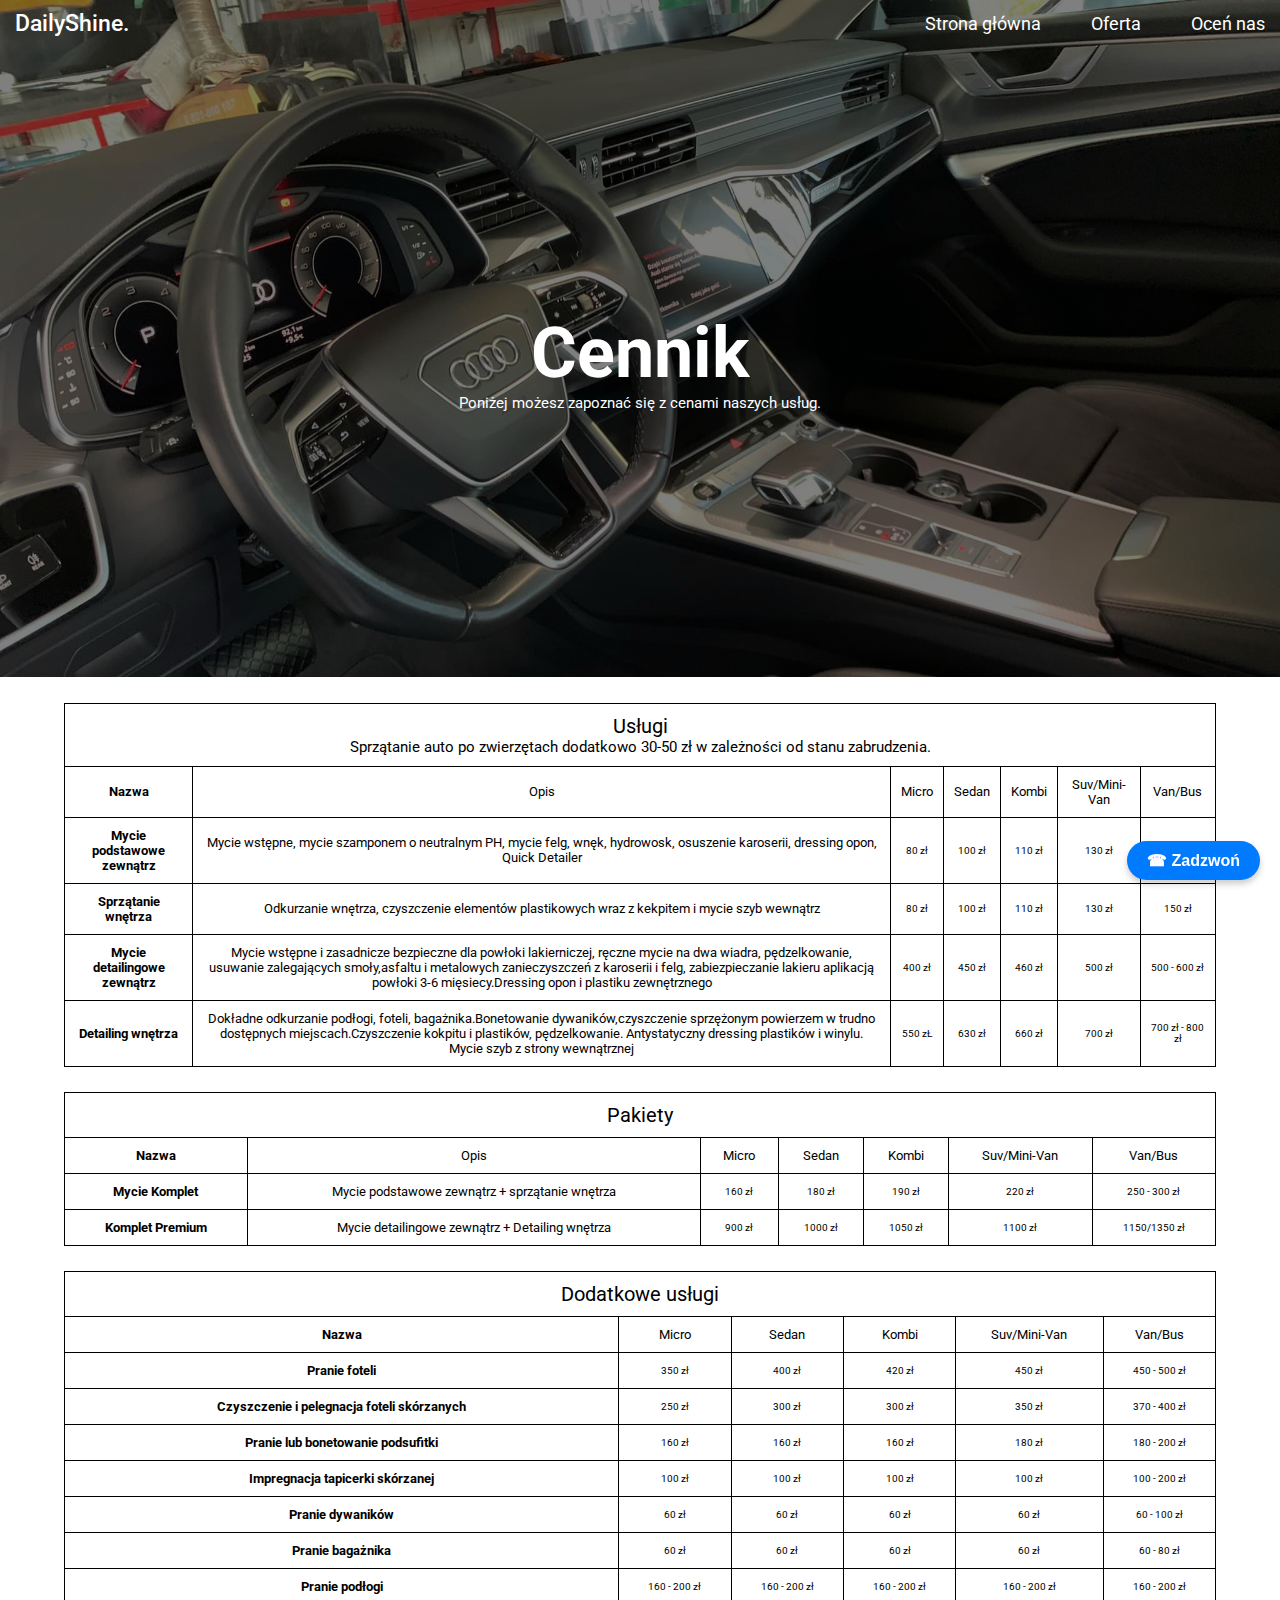
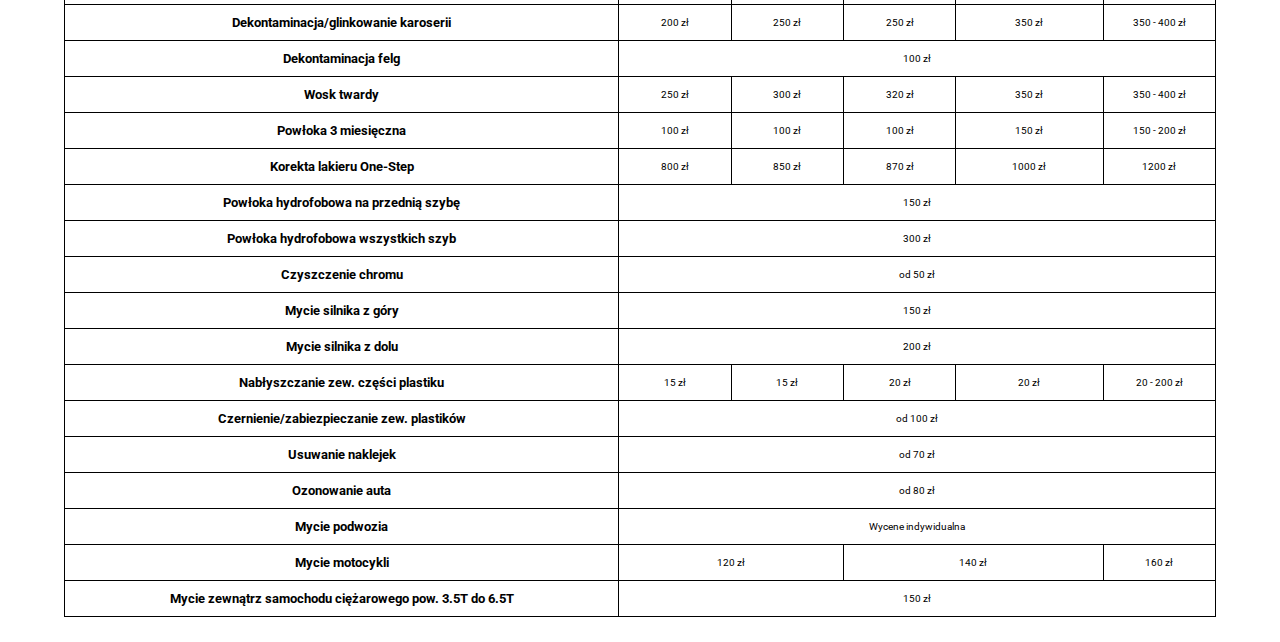
==== commit 65260b12: "Update Prices.html" ====
--- a/Prices.html
+++ b/Prices.html
@@ -155,7 +155,7 @@
                     <td>450 - 500 zł</td>
                 </tr>
                 <tr>
-                    <td><span style="font-size: 13px;font-weight: 700;">Czyszczenie i pelegnacja tapicerki skórzanej</span></td>
+                    <td><span style="font-size: 13px;font-weight: 700;">Czyszczenie i pelegnacja foteli skórzanych</span></td>
                     <td>250 zł</td>
                     <td>300 zł</td>
                     <td>300 zł</td>
